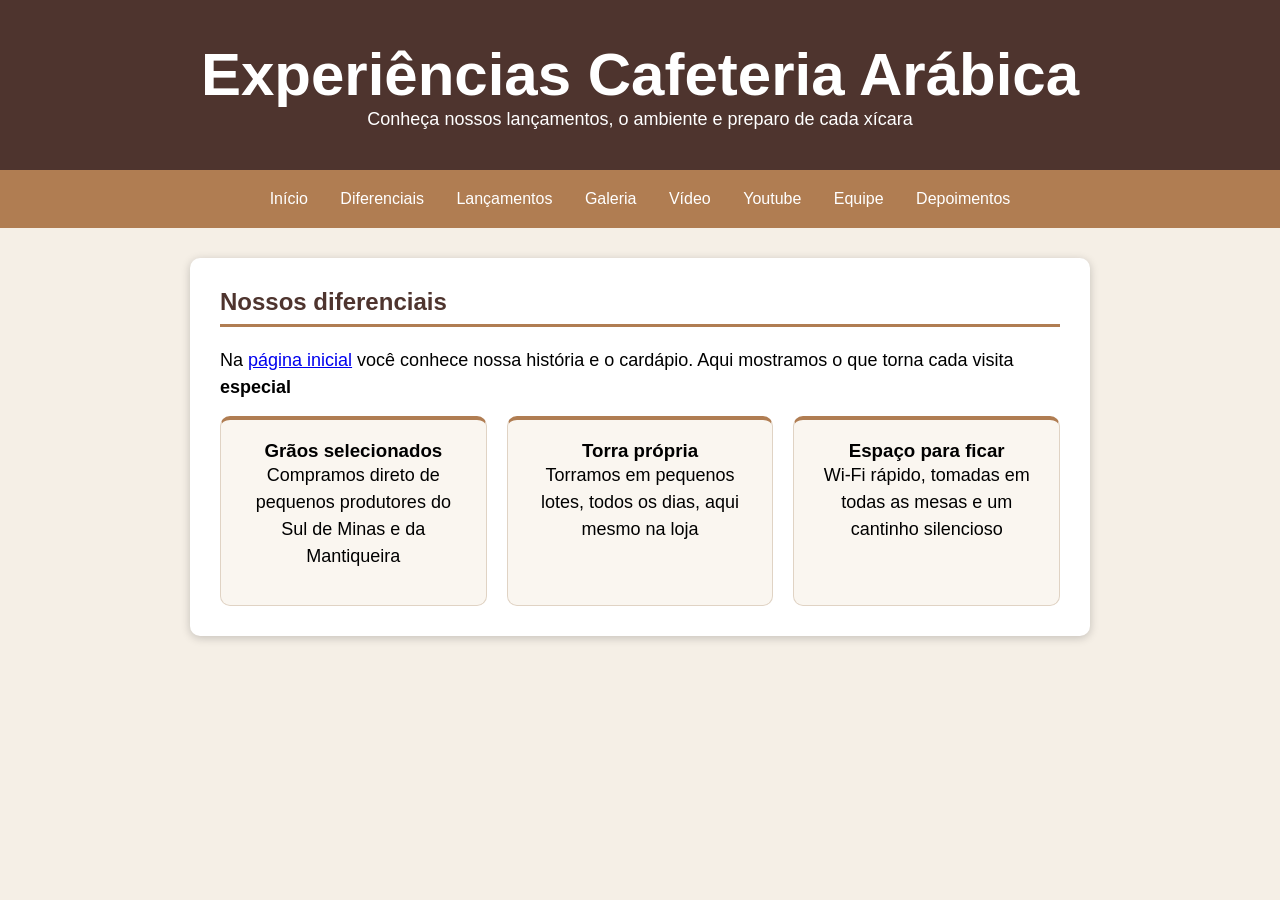
==== avancado.html @ 72dfd1be "09/11 - avancado.html" ====
<!DOCTYPE html>
<html lang="en">
<head>
    <meta charset="UTF-8">
    <meta name="viewport" content="width=device-width, initial-scale=1.0">
    <title>Experiências | Cafeteria Arábica</title>
    <link rel="stylesheet" href="style.css">
    <link rel="stylesheet" href="style-avancado.css">
</head>
<body>
    <header class="topo-animado">
        <h1>Experiências Cafeteria Arábica</h1>
        <p>Conheça nossos lançamentos, o ambiente e preparo de cada xícara</p>
    </header>

    <nav>
        <a href="index.html">Início</a>
        <a href="#diferenciais">Diferenciais</a>
        <a href="#lancamentos">Lançamentos</a>
        <a href="#galeria">Galeria</a>
        <a href="#video">Vídeo</a>
        <a href="#youtube">Youtube</a>
        <a href="#equipe">Equipe</a>
        <a href="#depoimentos">Depoimentos</a>
    </nav>

    <main>
        <section id="#diferenciais">
            <h2>Nossos diferenciais</h2>
            <p>Na <a href="index.html">página inicial</a> você conhece nossa história e o cardápio. Aqui mostramos o que torna cada visita <strong>especial</strong></p>

            <div class="diferenciais">
                <article class="diferencial icone-grao">
                    <h3>Grãos selecionados</h3>
                    <p>Compramos direto de pequenos produtores do Sul de Minas e da Mantiqueira</p>
                </article>
                <article class="diferencial icone-fogo">
                    <h3>Torra própria</h3>
                    <p>Torramos em pequenos lotes, todos os dias, aqui mesmo na loja</p>
                </article>
                <article class="diferencial icone-wifi">
                    <h3>Espaço para ficar</h3>
                    <p>Wi-Fi rápido, tomadas em todas as mesas e um cantinho silencioso</p>
                </article>
            </div>
        </section>
    </main>
</body>
</html>
---- style.css ----
/* CSS RESET usando o caractere curinga (*) */

* {
    margin: 0; /* Margem externa = 0 */
    padding: 0; /* Margem interna = 0 */
    box-sizing: border-box;
    /* 
        content-box: soma todos os espaços e expande 
        border-box soma todos os espaços e reduz (conteúdo + espaços)
    */
}
/* Variáveis para paleta de cores */

:root {
    --cor-branco: white;
    --cor-fundo-secao: #ffffff;
    --cor-fundo-dica: #fff8e1;
    --cor-fundo-pagina: #f5efe6;
    --cor-borda-tabela: #e0d3c4;
    --cor-borda-dica: #f0ad4e;
    --cor-marrom-medio: #b07d52;
    --cor-marrom-escuro: #4e342e;
    --cor-sombra: rgba(0, 0, 0, 0.2);

    --cor-texto: #333333;
    --cor-texto-creme: #e6d7c3;
    --cor-marrom-hover: #935f3a;

    --botao-clique-bezier: cubic-bezier(0,2.75,1,.51);
}

/* Regra de Formatação ╰(*°▽°*)╯ */
body{
    font-family:'Gill Sans', 'Gill Sans MT', Calibri, 'Trebuchet MS', sans-serif;
    background-color: var(--cor-fundo-pagina);
}
header {
    background-color: var(--cor-marrom-escuro);
    color: var(--cor-branco);
    text-align: center;
    padding: 40px 0px;
}
h1 {
    font-size: 60px;
}
p {
    font-size: 18px;
}
nav {
    background-color: var(--cor-marrom-medio);
    padding: 20px 12px;
    text-align: center;
}
nav a { 
    color: var(--cor-branco);
    text-decoration: none;
    padding: 8px 14px;
    border-radius: 6px;
}
nav a:hover {
    background-color: var(--cor-marrom-hover);
}
main {
    width: 900px;               /* Largura de um bloco */
    margin: 0px auto;
}
section {
    margin-top: 30px;
    background-color: var(--cor-fundo-secao);
    box-shadow: var(--cor-sombra);
    padding: 30px;
    box-shadow: 0 2px 10px var(--cor-sombra);           /* Parâmetro 1: Deslocamento Horizontal, 2: Deslocamento Vertical, 3: Desfoque, 4: Cor*/
    border-radius: 10px;
}
section h2{
    color: var(--cor-marrom-escuro);
    border-bottom: 3px solid var(--cor-marrom-medio);
    margin-bottom: 20px;
    padding-bottom: 8px;
}
section p{
    margin-bottom: 15px;
    line-height: 150%;
}
section ul, section ol {
    margin-left: 24px;
    margin-top: 12px;
}
section li {
    margin-bottom: 5px;
}
section hr {
    border-top: 2px dotted var(--cor-marrom-medio);
    margin: 10px 0px;
}
section img {
    width: 100%;
}
/* Criar um classe em CSS */

.dica{
    background-color: var(--cor-fundo-dica);
    border-left: 4px solid var(--cor-borda-dica);
    padding: 15px 18px;
    border-radius: 6px;
}

.wainu {
    width: 50%;
    margin-top: 800px;
    display: block;
    margin-left: auto;
    margin-right: auto;
}

table {
    width: 100%;
    border-collapse: collapse;
}
th, td {
    border: 1px solid var(--cor-borda-tabela);
    padding: 10px 14px;
    text-align: left;
}
th {
    background-color: var(--cor-marrom-escuro);
    color: var(--cor-branco);
}
.horario-funcionamento th{
    border: none;
}
.horario-funcionamento td{
    border: none;
    border-bottom: 1px solid var(--cor-borda-tabela);
}

/* Formatação do formulário */

form label {
    /* Transforma a tag em um bloco. Antes o label era inline*/
    display: block;
    /* alem-disso: eu quero o seguinte; */
    margin: 10px 0px 4px;
    color: var(--cor-marrom-escuro);
}
form input, form textarea {
    width: 100%;
    padding: 10px;
    border-radius: 6px;
    border: 1px solid var(--cor-borda-tabela);
}
form button {
    margin-top: 15px;
    border: none;
    background-color: var(--cor-marrom-medio);
    color: var(--cor-branco);
    padding: 12px 24px;
    border-radius: 6px;
    cursor: pointer;
    transition: 0.2s;
}
form button:hover {
    transform: translateY(-2px) scale(1.05); 
    background-color: var(--cor-marrom-hover);
}
form button:active {
    transition: .3s var(--botao-clique-bezier);
    transform: translateY(2px) scale(.95);
}

/* Formatação de seção delivery usando o ID */

#delivery {
    text-align: center;
    padding: 40px 20px;
    background: linear-gradient(120deg, var(--cor-marrom-escuro), var(--cor-marrom-medio));
    color: white;
}
#delivery h2 {
    margin-bottom: 10px;
    border-bottom: none;
    font-size: 20px;
    color: var(--cor-branco);
}
.botao {
    background-color: var(--cor-branco);
    color: var(--cor-marrom-escuro);
    text-decoration: none;
    padding: 15px 30px;
    border-radius: 20px;
    display: inline-block; /* Combina o comportamento inline com block*/
    transition: 0.2s;
}
.botao:hover {
    transform: translateY(-2px) scale(1.05);
    background-color: var(--cor-texto-creme);
}
.botao:active {
    transition: .3s var(--botao-clique-bezier);
    transform: translateY(2px) scale(.95);
    background-color: var(--cor-texto-creme);
}

/* Formatação de tabela */


/* .default_margin {
    display: inline-block;

    margin-top: 32px;
} */

/*
font-family -> propriedade
'Franklin Gothic Medium', 'Arial Narrow', Arial, sans-serif -> valor da propriedade
*/
---- style-avancado.css ----
:root {
    --cor-fundo-experiencia: #faf6f0;
}

/* Cabeçalho animado */

.topo-animado h1, .topo-animado p {
    animation: surgir 0.7s ease-out both;
}
/* O paragrafo começa com a animação tardia */
.topo-animado p {
    animation-delay: 0.4s;
}
@keyframes surgir {
    from {
        opacity: 0;
        transform: translateY(20px);
    }    
    to {
        opacity: 1;
        transform: translate(0);
    }
}

/* seção diferenciais - uso do flexbox */

.diferenciais {
    display: flex;
    gap: 20px;
}
.diferencial {
    flex: 1; /* Os cartões dividem o espaço igualmente */
    background-color: var(--cor-fundo-experiencia);
    border: 1px solid var(--cor-borda-tabela);
    border-top: 4px solid var(--cor-marrom-medio);
    border-radius: 10px;
    padding: 20px;
    text-align: center;
}
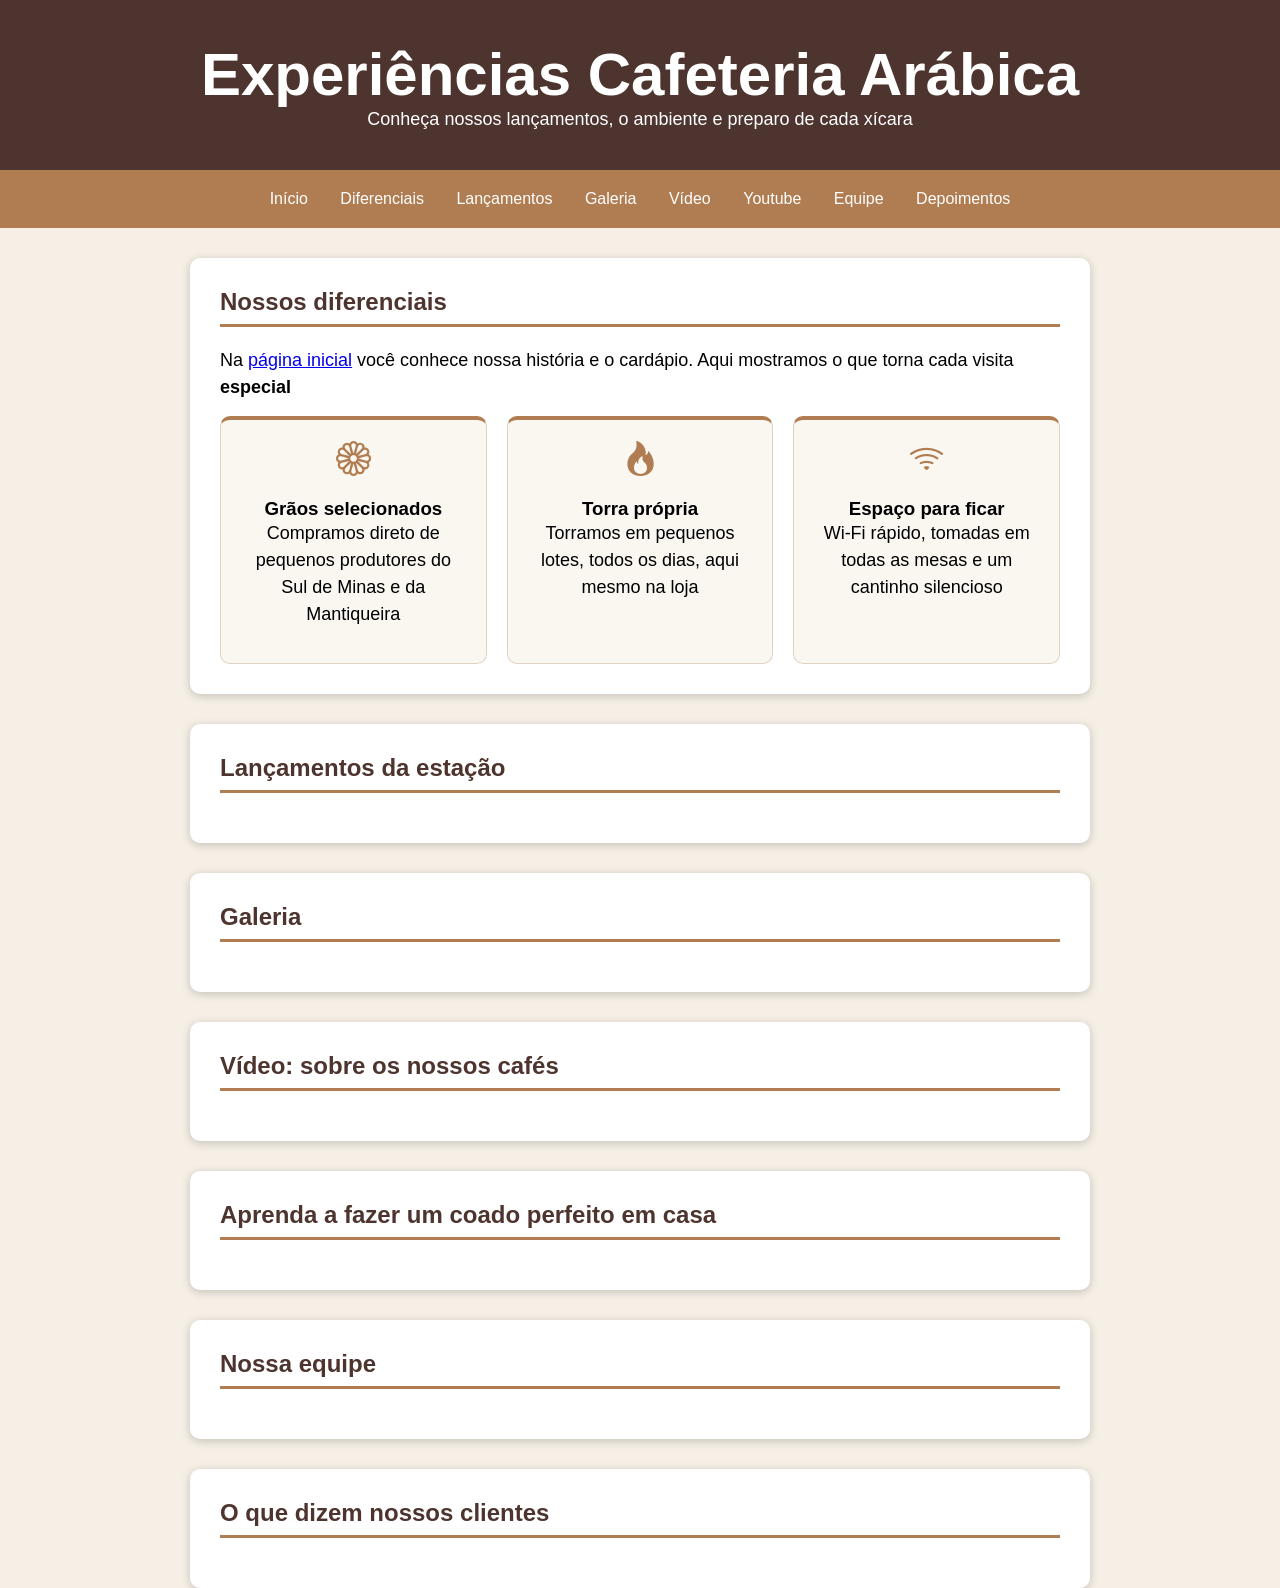
==== commit 944247c5: "13/11 - Novas Sections" ====
--- a/avancado.html
+++ b/avancado.html
@@ -44,6 +44,36 @@
                 </article>
             </div>
         </section>
+
+        <section id="lancamentos">
+            <h2>Lançamentos da estação</h2>
+
+        </section>
+
+        <section id="galeria">
+            <h2>Galeria</h2>
+            
+        </section>
+
+        <section id="video">
+            <h2>Vídeo: sobre os nossos cafés</h2>
+
+        </section>
+
+        <section id="video2">
+            <h2>Aprenda a fazer um coado perfeito em casa</h2>
+
+        </section>
+
+        <section id="equipe">
+            <h2>Nossa equipe</h2>
+
+        </section>
+
+        <section id="clientes">
+            <h2>O que dizem nossos clientes</h2>
+
+        </section>
     </main>
 </body>
 </html>
--- a/style-avancado.css
+++ b/style-avancado.css
@@ -21,13 +21,15 @@
         transform: translate(0);
     }
 }
-
 /* seção diferenciais - uso do flexbox */
 
+/* no flexbox,  esta regra é para um elemento PAI */
 .diferenciais {
     display: flex;
     gap: 20px;
 }
+
+/* no flexbox, esta regra é para um elemento FILHO */
 .diferencial {
     flex: 1; /* Os cartões dividem o espaço igualmente */
     background-color: var(--cor-fundo-experiencia);
@@ -37,3 +39,38 @@
     padding: 20px;
     text-align: center;
 }
+
+/* Incluir e formatar os icones */
+/* ::before é um pseudo-elemento - atua sobre uma parte específica de uma tag html */
+.diferencial::before {
+    display: block;
+    font-family: "bootstrap-icons";
+    font-size: 2.2rem;  
+    color: var(--cor-marrom-medio);
+    margin-bottom: 20px;
+}
+.icone-grao::before {
+    content: "\F3CD";
+}
+.icone-fogo::before {
+    content: "\F7F6";
+}
+.icone-wifi::before {
+    content: "\F61C";
+}
+
+
+/* Regras para layout responsivo */
+
+/* media-queries */
+@media (max-width: 600px) {
+    h1 {
+        font-size: 32px;
+    }
+    header p {
+        font-size: 15px;
+    }
+    .diferenciais {
+        flex-direction: column;
+    }
+}
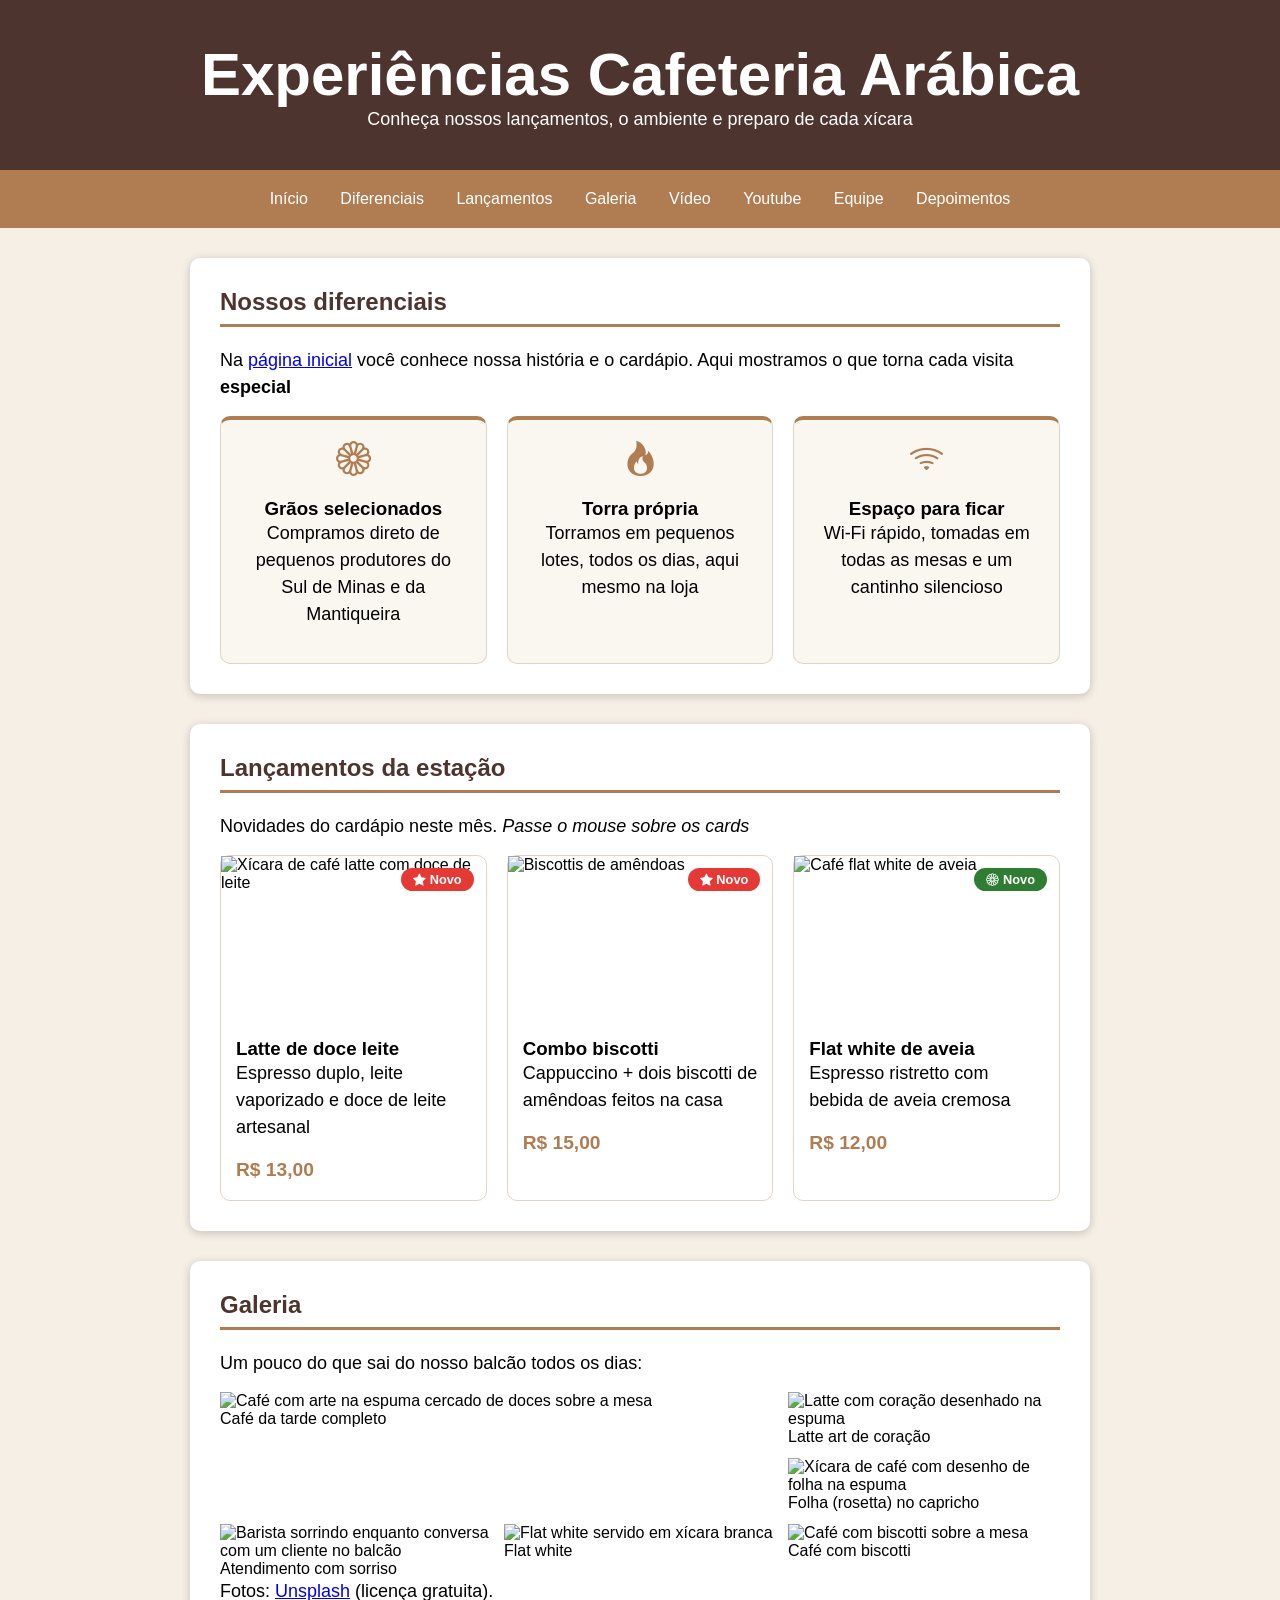
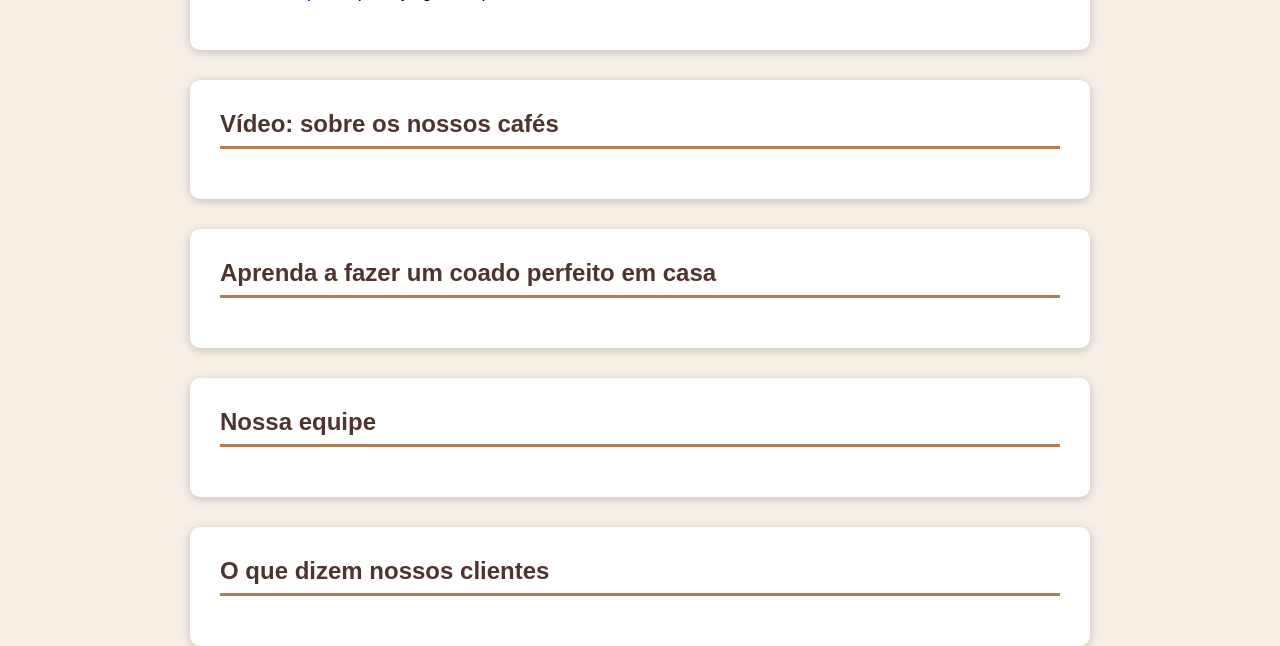
==== commit c24fd97c: "16/11 - Galeria e Lançamentos" ====
--- a/avancado.html
+++ b/avancado.html
@@ -47,12 +47,77 @@
 
         <section id="lancamentos">
             <h2>Lançamentos da estação</h2>
+            <p>Novidades do cardápio neste mês. <em>Passe o mouse sobre os cards</em></p>
+            <div class="produtos">
+                <article class="produto">
 
+                    <span class="etiqueta"><i class="bi bi-star-fill"></i> Novo</span>
+                    <img src="https://images.unsplash.com/photo-1760163178873-7644a924519e?w=600&h=400&fit=crop" alt="Xícara de café latte com doce de leite">
+
+                    <h3>Latte de doce leite</h3>
+                    <p>Espresso duplo, leite vaporizado e doce de leite artesanal</p>
+                    <p class="preco">R$ 13,00</p>
+
+                </article>
+                <article class="produto">
+
+                    <span class="etiqueta"><i class="bi bi-star-fill"></i> Novo</span>
+                    <img src="https://plus.unsplash.com/premium_photo-1670895802276-95fc17c0ec40?w=600&h=400&fit=crop" alt="Biscottis de amêndoas">
+
+                    <h3>Combo biscotti</h3>
+                    <p>Cappuccino + dois biscotti de amêndoas feitos na casa</p>
+                    <p class="preco">R$ 15,00</p>
+
+                </article>
+                <article class="produto">
+
+                    <span class="etiqueta etiqueta-vegano"><i class="bi bi-flower1"></i> Novo</span>
+                    <img src="https://images.unsplash.com/photo-1620052087057-bfd8235f5874?w=600&h=400&fit=crop" alt="Café flat white de aveia">
+
+                    <h3>Flat white de aveia</h3>
+                    <p>Espresso ristretto com bebida de aveia cremosa</p>
+                    <p class="preco">R$ 12,00</p>
+
+                </article>
+            </div>
         </section>
 
         <section id="galeria">
             <h2>Galeria</h2>
-            
+            <p>Um pouco do que sai do nosso balcão todos os dias:</p>
+            <div class="galeria">
+                <figure class="foto foto-destaque">
+                    <img src="https://images.unsplash.com/photo-1516213335993-159eca2981af?w=900&h=720&fit=crop"
+                        alt="Café com arte na espuma cercado de doces sobre a mesa">
+                    <figcaption>Café da tarde completo</figcaption>
+                </figure>
+                <figure class="foto">
+                    <img src="https://images.unsplash.com/photo-1539970390759-3fa0ad014045?w=600&h=450&fit=crop"
+                        alt="Latte com coração desenhado na espuma">
+                    <figcaption>Latte art de coração</figcaption>
+                </figure>
+                <figure class="foto">
+                    <img src="https://images.unsplash.com/photo-1426174840074-541ae41efdb9?w=600&h=450&fit=crop"
+                        alt="Xícara de café com desenho de folha na espuma">
+                    <figcaption>Folha (rosetta) no capricho</figcaption>
+                </figure>
+                <figure class="foto">
+                    <img src="https://images.unsplash.com/photo-1753351053136-4b9758343a53?w=600&h=450&fit=crop"
+                        alt="Barista sorrindo enquanto conversa com um cliente no balcão">
+                    <figcaption>Atendimento com sorriso</figcaption>
+                </figure>
+                <figure class="foto">
+                    <img src="https://images.unsplash.com/photo-1531441802565-2948024f1b22?w=600&h=450&fit=crop"
+                        alt="Flat white servido em xícara branca">
+                    <figcaption>Flat white</figcaption>
+                </figure>
+                <figure class="foto">
+                    <img src="https://images.unsplash.com/photo-1758900450186-e829f72d25fb?w=600&h=450&fit=crop"
+                        alt="Café com biscotti sobre a mesa">
+                    <figcaption>Café com biscotti</figcaption>
+                </figure>
+            </div>
+            <p class="credito">Fotos: <a href="https://unsplash.com" target="_blank">Unsplash</a> (licença gratuita).</p>
         </section>
 
         <section id="video">
--- a/style-avancado.css
+++ b/style-avancado.css
@@ -1,5 +1,7 @@
 :root {
     --cor-fundo-experiencia: #faf6f0;
+    --cor-fundo-etiqueta: #e53935;
+    --cor-fundo-vegano: #2e7d32;
 }
 
 /* Cabeçalho animado */
@@ -59,6 +61,67 @@
     content: "\F61C";
 }
 
+/* Regra para formatação dos lançamentos */
+
+.produtos {
+    display: grid;
+    grid-template-columns: repeat(3, 1fr);
+    gap: 20px;
+}
+.produto {
+    border: 1px solid var(--cor-borda-tabela);
+    border-radius: 10px;
+    position: relative;
+}
+.produto img {
+    display: block;
+    width: 100%;
+    height: 170px;
+    margin-bottom: 12px;
+    object-fit: cover;
+}
+.produto h3, .produto p {
+    padding-left: 15px;
+    padding-right: 15px;
+}
+.produto .preco {
+    color: var(--cor-marrom-medio);
+    font-weight: bold;
+    font-size: 1.2rem;
+}
+.produto .etiqueta {
+    position: absolute;
+    top: 12px;
+    right: 12px;
+    z-index: 1;
+    background-color: var(--cor-fundo-etiqueta);
+    color: var(--cor-branco);
+    padding: 4px 12px;
+    border-radius: 15px;
+    font-size: 0.8rem;
+    font-weight: bold;
+}
+.produto .etiqueta-vegano {
+    background-color: var(--cor-fundo-vegano);
+}
+
+/* Regras para formatação da galeria */
+
+.galeria {
+    display: grid;
+    grid-template-columns: repeat(3, 1fr);
+    gap: 12px;
+    grid-template-areas: 
+    "destaque destaque f2"
+    "destaque destaque f3"
+    "f4       f5       f6";
+}
+.foto:nth-child(1) {grid-area: destaque;}
+.foto:nth-child(2) {grid-area: f2;}
+.foto:nth-child(3) {grid-area: f3;}
+.foto:nth-child(4) {grid-area: f4;}
+.foto:nth-child(5) {grid-area: f5;}
+.foto:nth-child(6) {grid-area: f6;}
 
 /* Regras para layout responsivo */
 
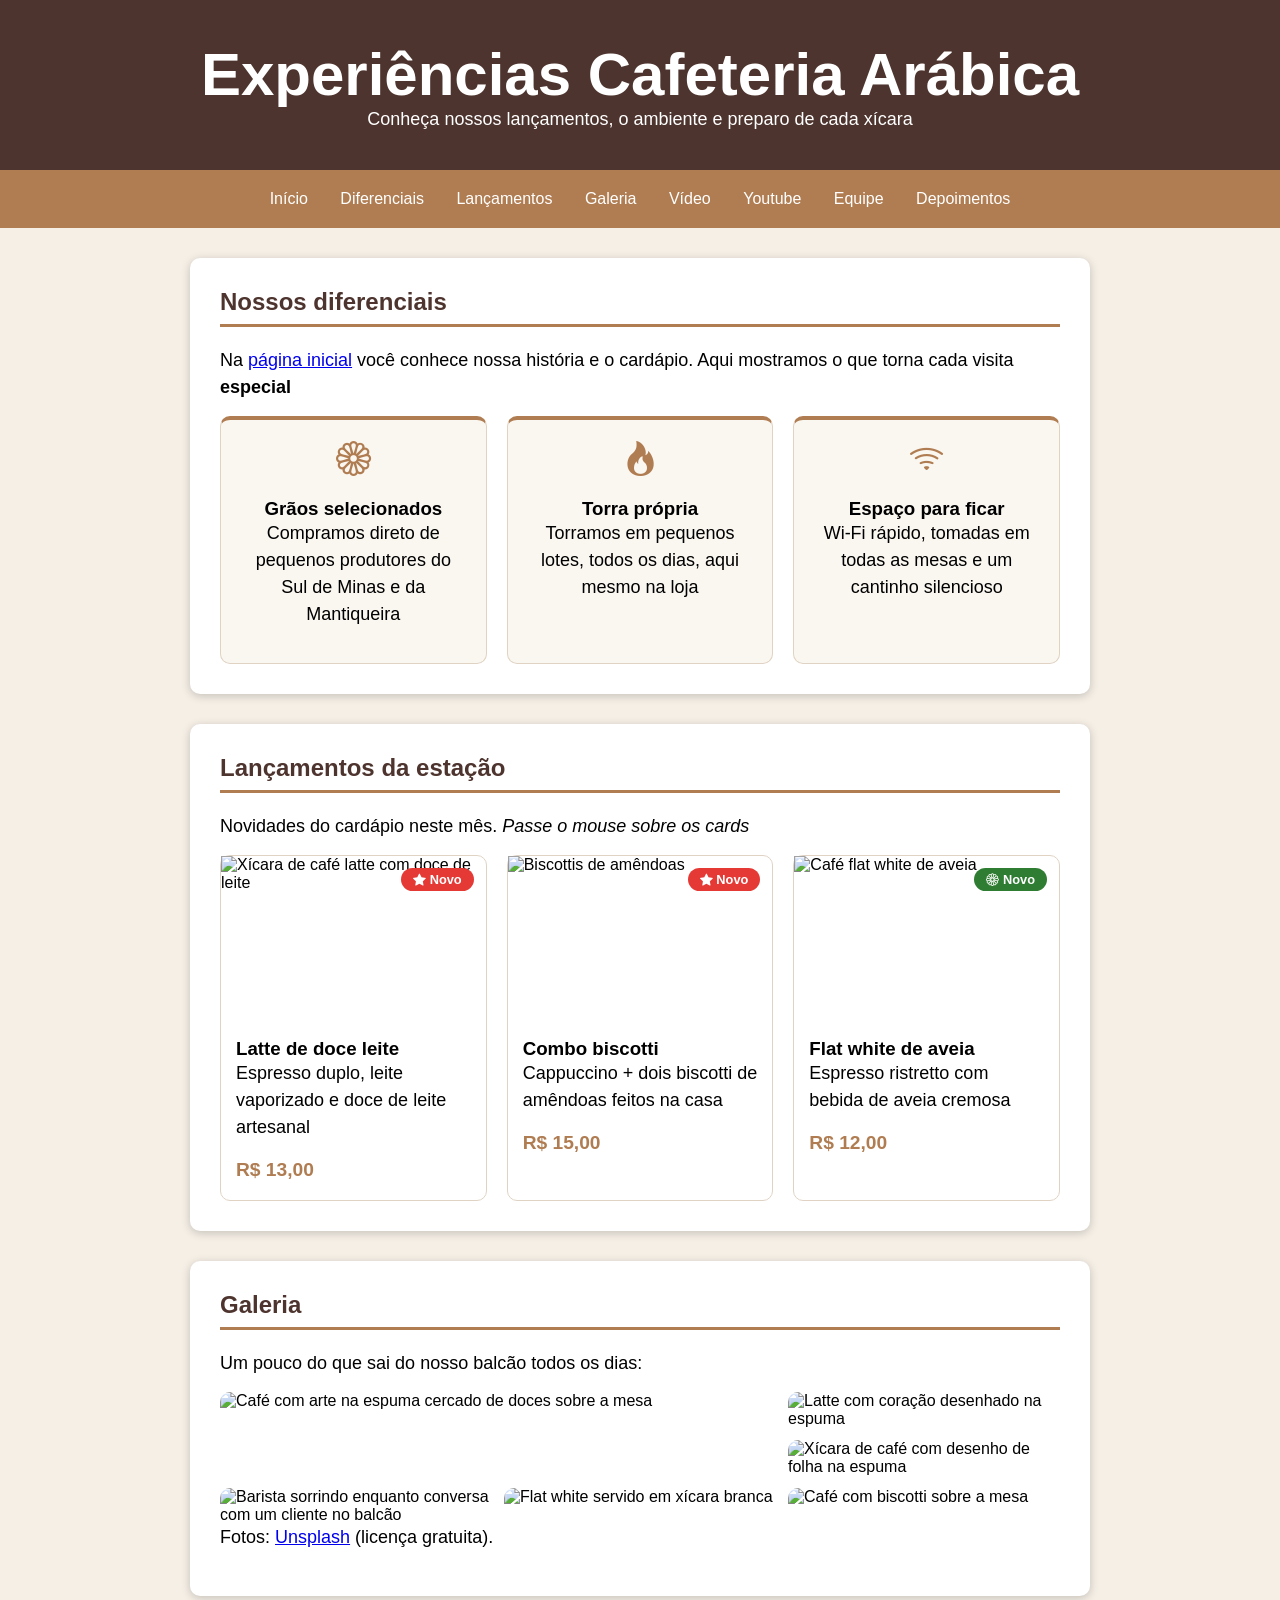
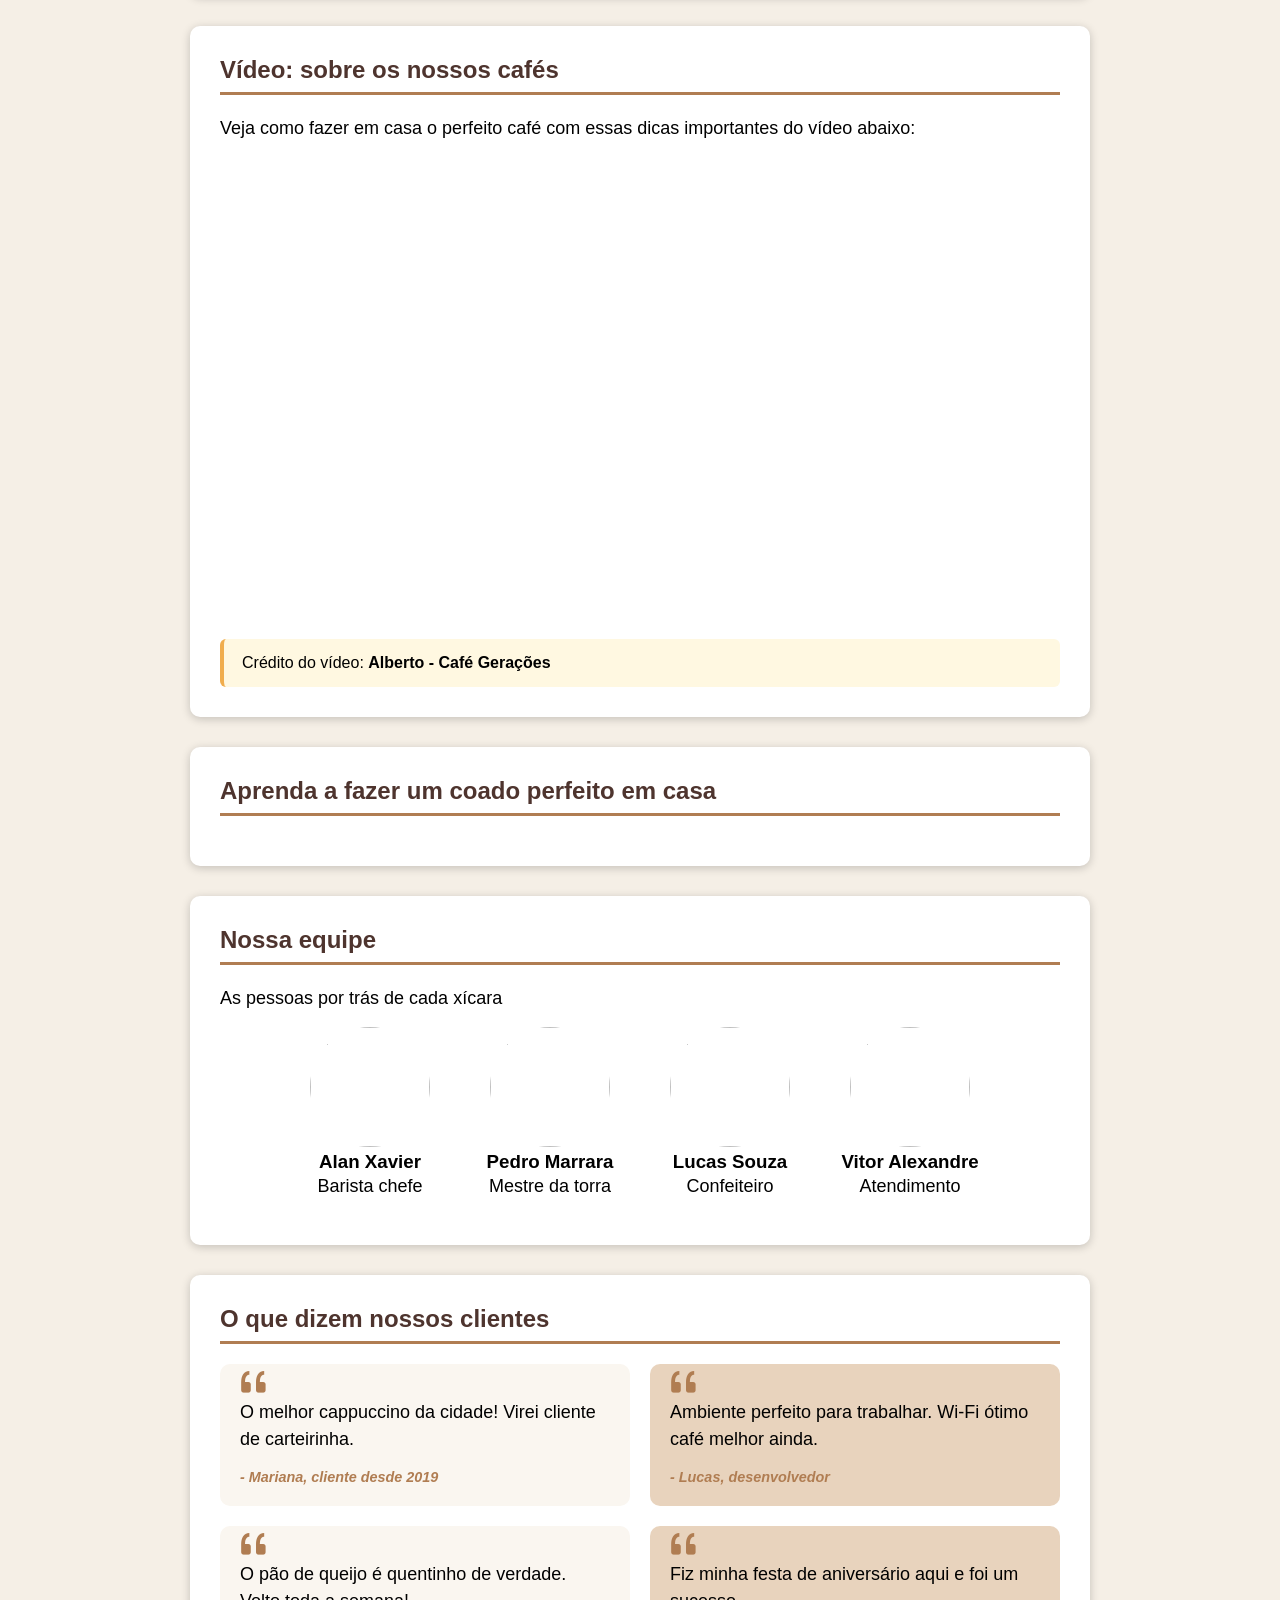
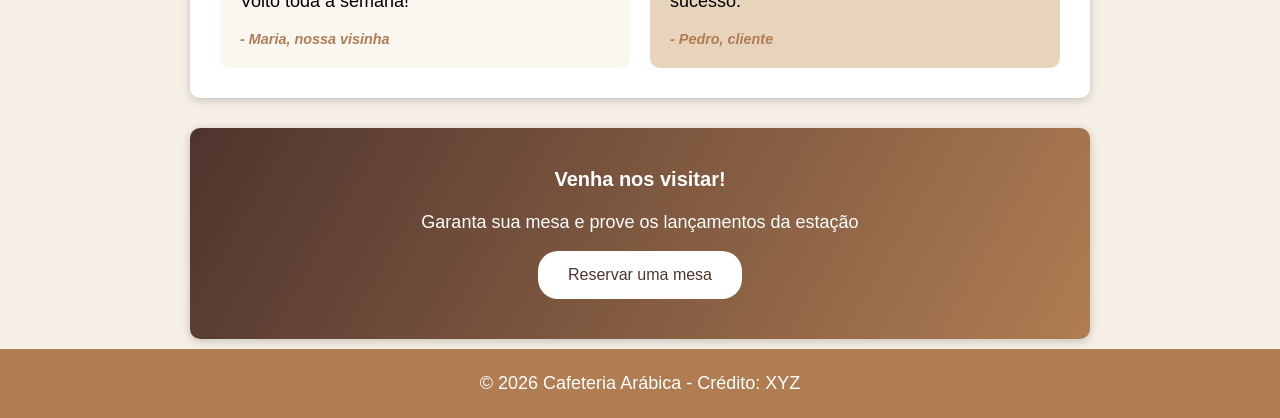
==== commit b84d153c: "23/11 - Vídeo, equipe, depoimentos e footer" ====
--- a/avancado.html
+++ b/avancado.html
@@ -122,7 +122,13 @@
 
         <section id="video">
             <h2>Vídeo: sobre os nossos cafés</h2>
-
+            <p>Veja como fazer em casa o perfeito café com essas dicas importantes do vídeo abaixo:</p>
+            <div class="midia video-youtube">
+                <iframe src="https://www.youtube.com/embed/zx-INeaYT4g?si=el0BAqomXdW-QMu5" title="YouTube video player" frameborder="0" allow="accelerometer; autoplay; clipboard-write; encrypted-media; gyroscope; picture-in-picture; web-share" referrerpolicy="strict-origin-when-cross-origin" allowfullscreen></iframe>
+            </div>
+            <div class="dica">
+                Crédito do vídeo: <strong>Alberto - Café Gerações</strong>
+            </div>
         </section>
 
         <section id="video2">
@@ -132,13 +138,68 @@
 
         <section id="equipe">
             <h2>Nossa equipe</h2>
-
-        </section>
-
-        <section id="clientes">
+            <p>As pessoas por trás de cada xícara</p>
+            <div class="equipe">
+                <article class="membro">
+                    <img src="https://placehold.co/160x160/4e342e/ffffff?text=AX" alt="">
+                    <h3>Alan Xavier</h3>
+                    <p>Barista chefe</p>
+                </article>
+                
+                <article class="membro">
+                    <img src="https://placehold.co/160x160/4e342e/ffffff?text=PM" alt="">
+                    <h3>Pedro Marrara</h3>
+                    <p>Mestre da torra</p>
+                </article>
+
+                <article class="membro">
+                    <img src="https://placehold.co/160x160/4e342e/ffffff?text=LS" alt="">
+                    <h3>Lucas Souza</h3>
+                    <p>Confeiteiro</p>
+                </article>
+
+                <article class="membro">
+                    <img src="https://placehold.co/160x160/4e342e/ffffff?text=VA" alt="">
+                    <h3>Vitor Alexandre</h3>
+                    <p>Atendimento</p>
+                </article>
+            </div>
+        </section>
+
+        <section id="depoimentos">
             <h2>O que dizem nossos clientes</h2>
-
+            <div class="depoimentos">
+                <blockquote class="depoimento">
+                    <p>O melhor cappuccino da cidade! Virei cliente de carteirinha.</p>
+                    <cite>- Mariana, cliente desde 2019</cite>
+                </blockquote>
+
+                <blockquote class="depoimento">
+                    <p>Ambiente perfeito para trabalhar. Wi-Fi ótimo café melhor ainda.</p>
+                    <cite>- Lucas, desenvolvedor</cite>
+                </blockquote>
+
+                <blockquote class="depoimento">
+                    <p>O pão de queijo é quentinho de verdade. Volto toda a semana!</p>
+                    <cite>- Maria, nossa visinha</cite>
+                </blockquote>
+
+                <blockquote class="depoimento">
+                    <p>Fiz minha festa de aniversário aqui e foi um sucesso.</p>
+                    <cite>- Pedro, cliente</cite>
+                </blockquote>
+            </div>
+        </section>
+        
+        <section id="delivery">
+            <h2>Venha nos visitar!</h2>
+            <p>Garanta sua mesa e prove os lançamentos da estação</p>
+            <a href="#" class="botao">Reservar uma mesa</a>
         </section>
     </main>
+    
+    <footer>
+        <p>&copy; 2026 Cafeteria Arábica - Crédito: XYZ</p>
+    </footer>
 </body>
 </html>
--- a/style-avancado.css
+++ b/style-avancado.css
@@ -2,6 +2,8 @@
     --cor-fundo-experiencia: #faf6f0;
     --cor-fundo-etiqueta: #e53935;
     --cor-fundo-vegano: #2e7d32;
+    --cor-fundo-depoimento: #faf6f0;
+    --cor-fundo-2-depoimento: #e8d3bd;
 }
 
 /* Cabeçalho animado */
@@ -123,6 +125,114 @@
 .foto:nth-child(5) {grid-area: f5;}
 .foto:nth-child(6) {grid-area: f6;}
 
+.foto {
+    position: relative;
+    overflow: hidden;
+    border-radius: 10px;
+    cursor: zoom-in;
+}
+.foto img {
+    width: 100%;
+    height: 100%;
+    object-fit: cover;
+    display: block;
+    transition: transform 0.5s;
+}
+.foto:hover img {
+    transform: scale(1.1);
+}
+
+.foto figcaption {
+    position: absolute;
+    left: 0;
+    right: 0;
+    bottom: 0;
+    padding: 10px 14px;
+    background: linear-gradient(transparent, rgba(59, 43, 34, 0.9));
+    color: var(--cor-branco);
+    font-weight: bold;
+    transform: translateY(100%);
+    transition: transform 0.3s;
+}
+
+.foto:hover figcaption {
+    transform: translate(0);
+}
+
+/* Formatação de vídeo no Youtube */
+
+.video-youtube {
+    aspect-ratio: 16 / 9;
+    margin-bottom: 10px;
+}
+.video-youtube iframe{
+    display: block;
+    width: 100%;
+    height: 100%;
+}
+
+/* Formatação da equipe */
+
+.equipe {
+    display: flex;
+    gap: 30px;
+    justify-content: center;
+}
+.membro {
+    text-align: center;
+    width: 150px;
+}
+.membro img {
+    width: 120px;
+    height: 120px;
+    border-radius: 50%;
+}
+
+/* Formatação dos depoimentos */
+
+.depoimentos {
+    display: grid;
+    grid-template-columns: repeat(2, 1fr);
+    gap: 20px;
+}
+.depoimento {
+    position: relative;
+    background-color: var(--cor-fundo-depoimento);
+    border-radius: 10px;
+    padding: 35px 20px 20px;
+}
+/*
+nth-child() identifica elementos em uma lista de filhos
+even: aplica aos elementos par
+odd: aplica aos elementos filhos
+*/
+.depoimento:nth-child(even) {
+    background-color: var(--cor-fundo-2-depoimento);
+}
+.depoimento::before {
+    content: "\F6B0";
+    position: absolute;
+    top: 0;
+    left: 14px;
+    font-family: "bootstrap-icons";
+    font-size: 2.4rem;
+    color: var(--cor-marrom-medio);
+    line-height: 1;
+}
+cite {
+    font-weight: bold;
+    font-size: 0.9rem;
+    color: var(--cor-marrom-medio);
+}
+footer {
+    background-color: var(--cor-marrom-medio);
+    color: var(--cor-branco);
+    text-align: center;
+    padding: 24px 20px;
+    font-size: 0.9rem;
+    margin-top: 10px;
+}
+
 /* Regras para layout responsivo */
 
 /* media-queries */
